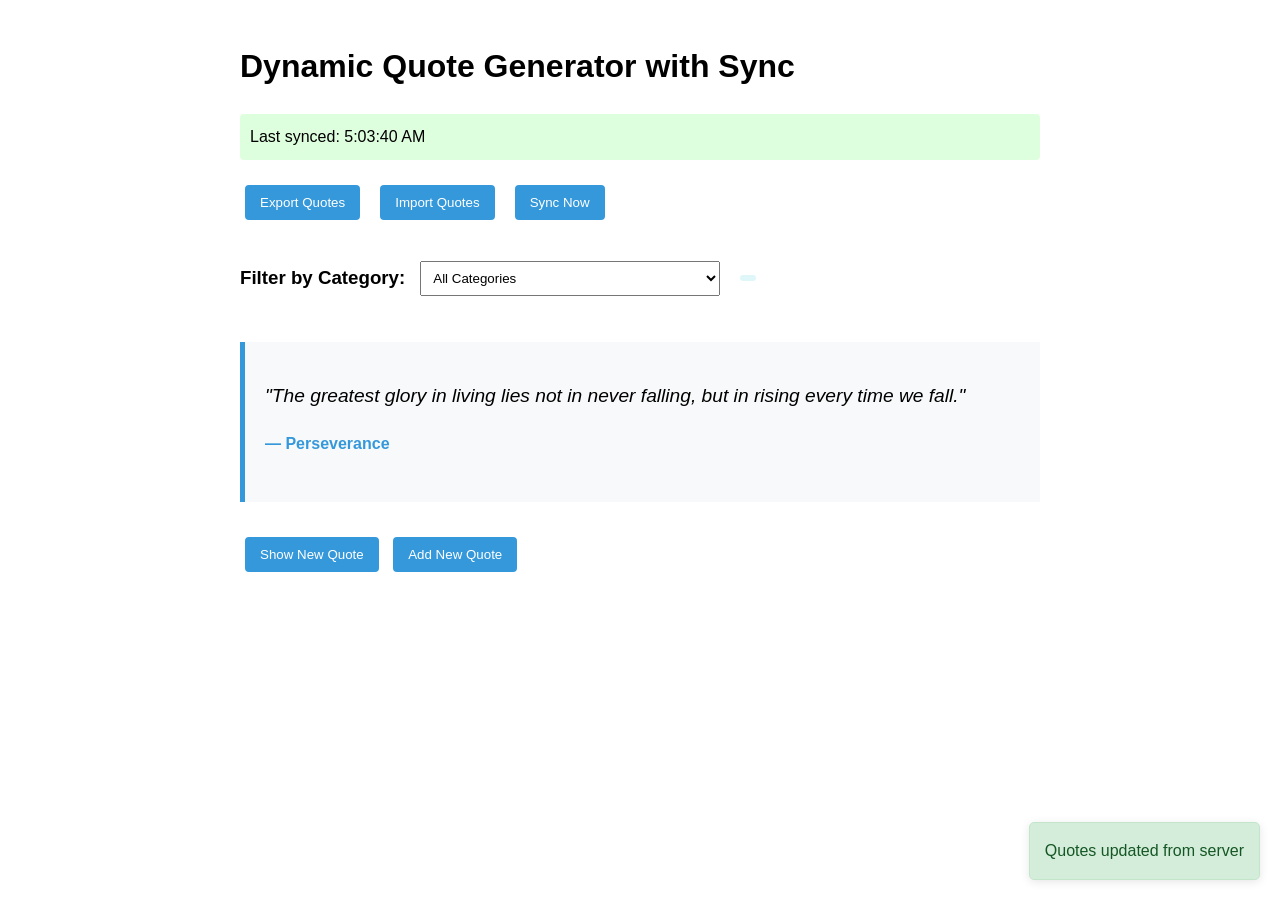
==== dom-manipulation/index.html @ f8324a13 "Add files via upload" ====
<!DOCTYPE html>
<html lang="en">
<head>
  <meta charset="UTF-8">
  <meta name="viewport" content="width=device-width, initial-scale=1.0">
  <title>Dynamic Quote Generator with Sync</title>
  <link rel="stylesheet" href="styles.css">
</head>
<body>
  <h1>Dynamic Quote Generator with Sync</h1>
  
  <div id="syncStatus">Initializing...</div>
  
  <div class="data-actions">
    <button id="exportQuotes">Export Quotes</button>
    <button id="importQuotes">Import Quotes</button>
    <button id="manualSync">Sync Now</button>
    <input type="file" id="importFile" class="hidden" accept=".json" />
  </div>
  
  <div class="filter-section">
    <h3>Filter by Category:</h3>
    <select id="categoryFilter">
      <option value="all">All Categories</option>
    </select>
    <span id="activeFilter" class="category-tag hidden"></span>
  </div>
  
  <div id="quoteDisplay">
    <p class="quote-text">Click "Show New Quote" to see your first quote!</p>
    <p class="quote-category"></p>
  </div>
  
  <div class="button-group">
    <button id="newQuote">Show New Quote</button>
    <button id="showAddForm">Add New Quote</button>
  </div>
  
  <div id="addQuoteForm" class="form-container" style="display: none;">
    <h3>Add a New Quote</h3>
    <div>
      <input id="newQuoteText" type="text" placeholder="Enter a new quote" />
    </div>
    <div>
      <input id="newQuoteCategory" type="text" placeholder="Enter quote category" />
    </div>
    <button id="addQuoteBtn">Add Quote</button>
  </div>
  
  <div id="conflictResolution" class="conflict-resolution hidden">
    <h3>Conflict Resolution</h3>
    <div id="conflictItems"></div>
    <button id="resolveConflicts">Accept Resolutions</button>
  </div>

  <script src="script.js"></script>
</body>
</html>
---- dom-manipulation/styles.css ----
body {
  font-family: Arial, sans-serif;
  max-width: 800px;
  margin: 0 auto;
  padding: 20px;
  line-height: 1.6;
}
#quoteDisplay {
  margin: 30px 0;
  padding: 20px;
  border-left: 5px solid #3498db;
  background-color: #f8f9fa;
  min-height: 120px;
}
.quote-text {
  font-size: 1.2em;
  font-style: italic;
}
.quote-category {
  margin-top: 10px;
  font-weight: bold;
  color: #3498db;
}
button {
  background-color: #3498db;
  color: white;
  border: none;
  padding: 10px 15px;
  margin: 5px;
  border-radius: 4px;
  cursor: pointer;
}
button:hover {
  background-color: #2980b9;
}
.form-container {
  margin-top: 30px;
  padding: 20px;
  border: 1px solid #ddd;
  border-radius: 5px;
}
input, select {
  padding: 8px;
  margin: 5px;
  width: 300px;
}
.filter-section {
  margin: 20px 0;
  display: flex;
  align-items: center;
  gap: 10px;
}
.category-btn {
  background-color: #2ecc71;
}
.category-btn:hover {
  background-color: #27ae60;
}
.active-category {
  background-color: #27ae60;
}
.data-actions {
  margin: 20px 0;
  display: flex;
  gap: 10px;
  flex-wrap: wrap;
}
.hidden {
  display: none;
}
.category-tag {
  display: inline-block;
  background-color: #e0f7fa;
  padding: 3px 8px;
  border-radius: 12px;
  font-size: 0.8em;
  margin-left: 5px;
}
#syncStatus {
  padding: 10px;
  margin: 10px 0;
  border-radius: 4px;
}
.notification {
  position: fixed;
  bottom: 20px;
  right: 20px;
  padding: 15px;
  border-radius: 5px;
  z-index: 1000;
  box-shadow: 0 2px 10px rgba(0,0,0,0.1);
}
.notification-warning {
  background-color: #fff3cd;
  border: 1px solid #ffeeba;
  color: #856404;
}
.notification-success {
  background-color: #d4edda;
  border: 1px solid #c3e6cb;
  color: #155724;
}
.conflict-resolution {
  margin-top: 20px;
  padding: 15px;
  background-color: #fff3cd;
  border-radius: 4px;
}
.conflict-item {
  margin: 10px 0;
  padding: 10px;
  background-color: white;
  border-radius: 4px;
}
.conflict-versions {
  display: flex;
  gap: 20px;
  margin: 10px 0;
}
.conflict-option {
  flex: 1;
  padding: 10px;
  border-radius: 5px;
  background: #f8f9fa;
}
.conflict-option h5 {
  margin-top: 0;
  color: #3498db;
}
.quote-meta {
  font-size: 0.8em;
  color: #666;
}
.conflict-actions {
  margin-top: 10px;
  padding: 10px;
  background: #fff;
  border-radius: 5px;
}
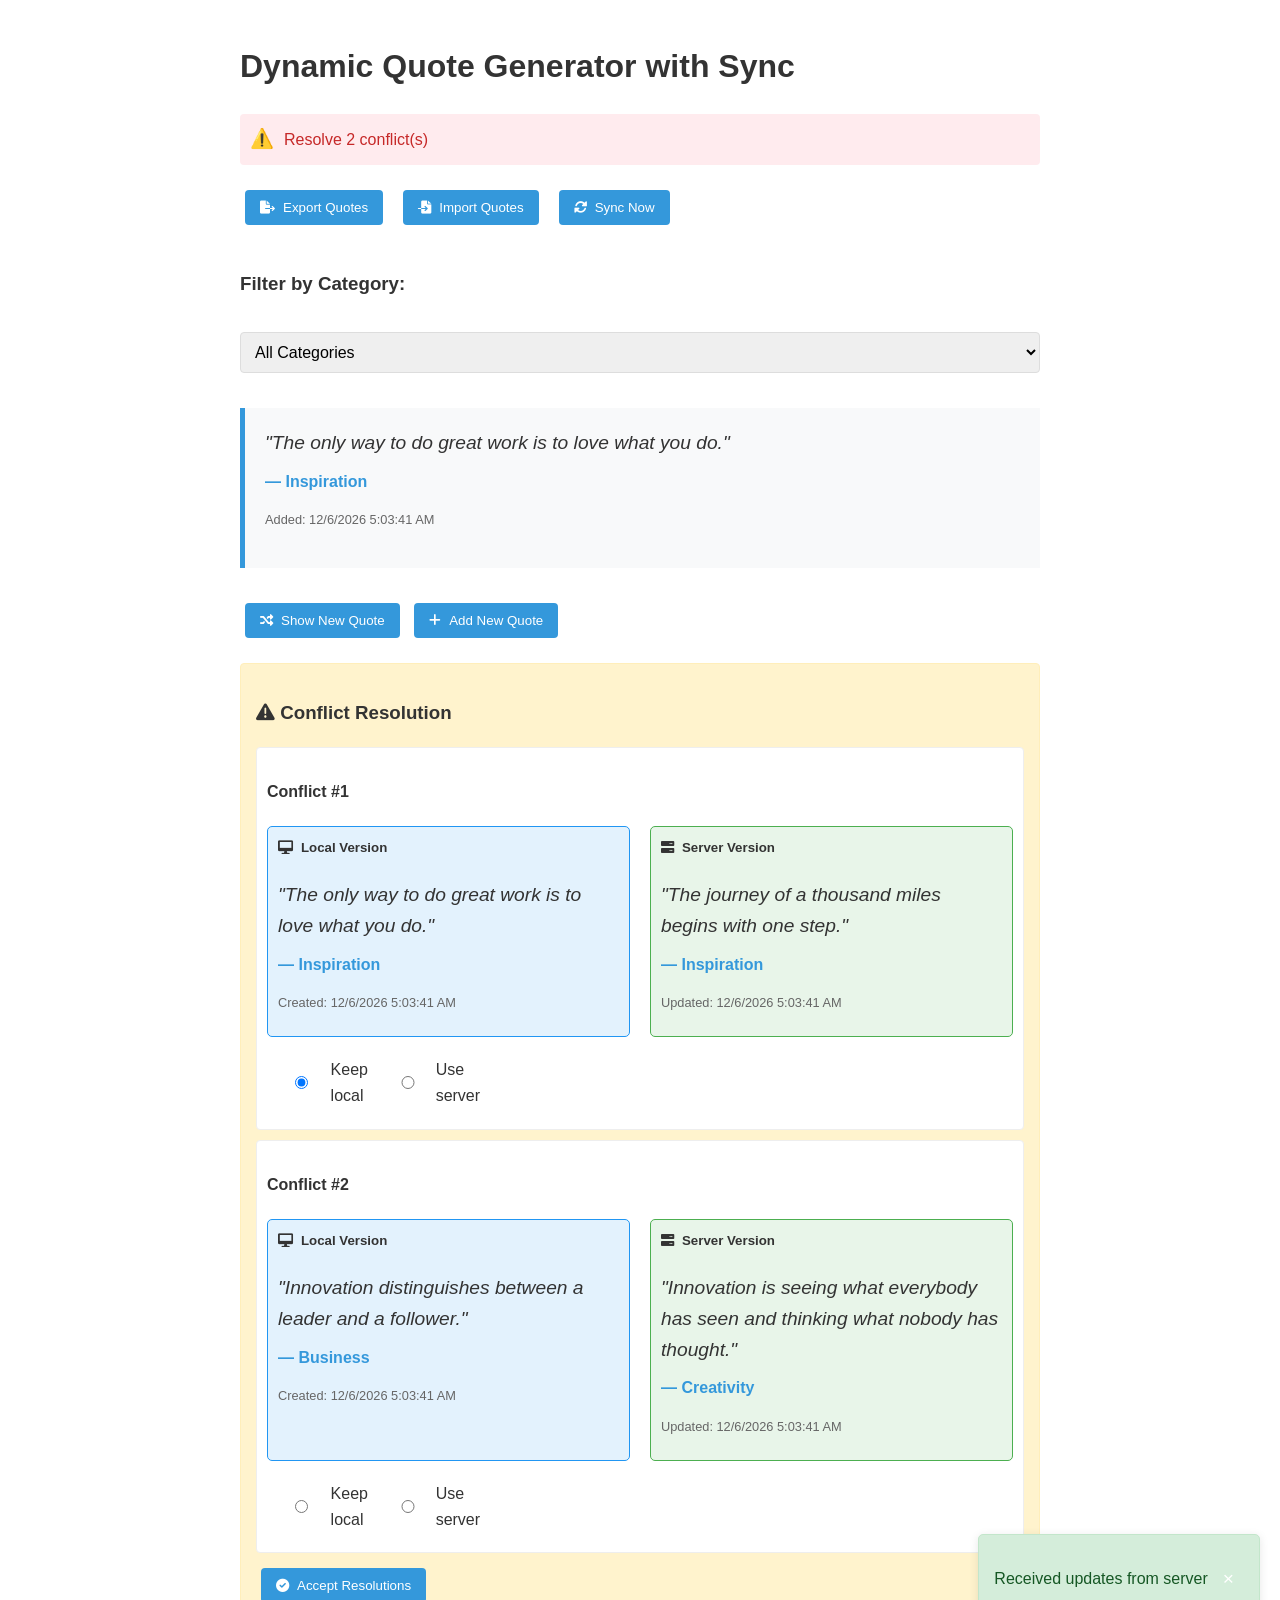
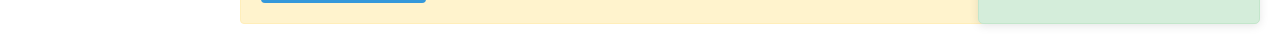
==== commit f63d395c: "Add files via upload" ====
--- a/dom-manipulation/index.html
+++ b/dom-manipulation/index.html
@@ -5,16 +5,17 @@
   <meta name="viewport" content="width=device-width, initial-scale=1.0">
   <title>Dynamic Quote Generator with Sync</title>
   <link rel="stylesheet" href="styles.css">
+  <link rel="stylesheet" href="https://cdnjs.cloudflare.com/ajax/libs/font-awesome/6.0.0/css/all.min.css">
 </head>
 <body>
   <h1>Dynamic Quote Generator with Sync</h1>
   
-  <div id="syncStatus">Initializing...</div>
+  <div id="syncStatus" class="sync-status">Initializing...</div>
   
   <div class="data-actions">
-    <button id="exportQuotes">Export Quotes</button>
-    <button id="importQuotes">Import Quotes</button>
-    <button id="manualSync">Sync Now</button>
+    <button id="exportQuotes"><i class="fas fa-file-export"></i> Export Quotes</button>
+    <button id="importQuotes"><i class="fas fa-file-import"></i> Import Quotes</button>
+    <button id="manualSync"><i class="fas fa-sync-alt"></i> Sync Now</button>
     <input type="file" id="importFile" class="hidden" accept=".json" />
   </div>
   
@@ -32,11 +33,11 @@
   </div>
   
   <div class="button-group">
-    <button id="newQuote">Show New Quote</button>
-    <button id="showAddForm">Add New Quote</button>
+    <button id="newQuote"><i class="fas fa-random"></i> Show New Quote</button>
+    <button id="showAddForm"><i class="fas fa-plus"></i> Add New Quote</button>
   </div>
   
-  <div id="addQuoteForm" class="form-container" style="display: none;">
+  <div id="addQuoteForm" class="form-container hidden">
     <h3>Add a New Quote</h3>
     <div>
       <input id="newQuoteText" type="text" placeholder="Enter a new quote" />
@@ -44,13 +45,13 @@
     <div>
       <input id="newQuoteCategory" type="text" placeholder="Enter quote category" />
     </div>
-    <button id="addQuoteBtn">Add Quote</button>
+    <button id="addQuoteBtn"><i class="fas fa-save"></i> Add Quote</button>
   </div>
   
   <div id="conflictResolution" class="conflict-resolution hidden">
-    <h3>Conflict Resolution</h3>
+    <h3><i class="fas fa-exclamation-triangle"></i> Conflict Resolution</h3>
     <div id="conflictItems"></div>
-    <button id="resolveConflicts">Accept Resolutions</button>
+    <button id="resolveConflicts"><i class="fas fa-check-circle"></i> Accept Resolutions</button>
   </div>
 
   <script src="script.js"></script>
--- a/dom-manipulation/styles.css
+++ b/dom-manipulation/styles.css
@@ -1,26 +1,33 @@
 body {
-  font-family: Arial, sans-serif;
+  font-family: 'Segoe UI', Tahoma, Geneva, Verdana, sans-serif;
   max-width: 800px;
   margin: 0 auto;
   padding: 20px;
   line-height: 1.6;
-}
+  color: #333;
+}
+
 #quoteDisplay {
   margin: 30px 0;
   padding: 20px;
   border-left: 5px solid #3498db;
   background-color: #f8f9fa;
   min-height: 120px;
-}
+  transition: all 0.3s ease;
+}
+
 .quote-text {
   font-size: 1.2em;
   font-style: italic;
-}
+  margin: 0;
+}
+
 .quote-category {
   margin-top: 10px;
   font-weight: bold;
   color: #3498db;
 }
+
 button {
   background-color: #3498db;
   color: white;
@@ -29,58 +36,92 @@
   margin: 5px;
   border-radius: 4px;
   cursor: pointer;
-}
+  transition: background-color 0.3s;
+  display: inline-flex;
+  align-items: center;
+  gap: 8px;
+}
+
 button:hover {
   background-color: #2980b9;
 }
+
+button:disabled {
+  background-color: #95a5a6;
+  cursor: not-allowed;
+}
+
 .form-container {
   margin-top: 30px;
   padding: 20px;
   border: 1px solid #ddd;
   border-radius: 5px;
-}
+  background-color: #f8f9fa;
+  transition: all 0.3s ease;
+}
+
 input, select {
-  padding: 8px;
-  margin: 5px;
-  width: 300px;
-}
+  padding: 10px;
+  margin: 5px 0;
+  width: 100%;
+  border: 1px solid #ddd;
+  border-radius: 4px;
+  font-size: 1em;
+}
+
 .filter-section {
   margin: 20px 0;
   display: flex;
   align-items: center;
   gap: 10px;
-}
-.category-btn {
-  background-color: #2ecc71;
-}
-.category-btn:hover {
-  background-color: #27ae60;
-}
-.active-category {
-  background-color: #27ae60;
-}
+  flex-wrap: wrap;
+}
+
 .data-actions {
   margin: 20px 0;
   display: flex;
   gap: 10px;
   flex-wrap: wrap;
 }
+
 .hidden {
-  display: none;
-}
+  display: none !important;
+}
+
 .category-tag {
   display: inline-block;
   background-color: #e0f7fa;
-  padding: 3px 8px;
+  padding: 5px 10px;
   border-radius: 12px;
   font-size: 0.8em;
   margin-left: 5px;
 }
-#syncStatus {
-  padding: 10px;
+
+.sync-status {
+  display: flex;
+  align-items: center;
+  gap: 10px;
+  padding: 10px;
+  border-radius: 4px;
+  background: #f8f9fa;
   margin: 10px 0;
-  border-radius: 4px;
-}
+}
+
+.sync-status.error {
+  background: #ffebee;
+  color: #c62828;
+}
+
+.sync-icon {
+  font-size: 1.2em;
+}
+
+.sync-time {
+  margin-left: auto;
+  font-size: 0.8em;
+  opacity: 0.8;
+}
+
 .notification {
   position: fixed;
   bottom: 20px;
@@ -89,51 +130,117 @@
   border-radius: 5px;
   z-index: 1000;
   box-shadow: 0 2px 10px rgba(0,0,0,0.1);
-}
+  display: flex;
+  align-items: center;
+  justify-content: space-between;
+  max-width: 400px;
+  animation: slideIn 0.3s ease-out;
+}
+
+@keyframes slideIn {
+  from { transform: translateX(100%); }
+  to { transform: translateX(0); }
+}
+
 .notification-warning {
   background-color: #fff3cd;
   border: 1px solid #ffeeba;
   color: #856404;
 }
+
 .notification-success {
   background-color: #d4edda;
   border: 1px solid #c3e6cb;
   color: #155724;
 }
+
 .conflict-resolution {
   margin-top: 20px;
   padding: 15px;
   background-color: #fff3cd;
   border-radius: 4px;
-}
+  border: 1px solid #ffeeba;
+}
+
 .conflict-item {
   margin: 10px 0;
   padding: 10px;
   background-color: white;
   border-radius: 4px;
-}
+  border: 1px solid #eee;
+}
+
 .conflict-versions {
   display: flex;
   gap: 20px;
   margin: 10px 0;
 }
+
 .conflict-option {
   flex: 1;
   padding: 10px;
   border-radius: 5px;
-  background: #f8f9fa;
-}
+}
+
+.conflict-option.local-version {
+  border: 1px solid #2196F3;
+  background: #E3F2FD;
+}
+
+.conflict-option.server-version {
+  border: 1px solid #4CAF50;
+  background: #E8F5E9;
+}
+
 .conflict-option h5 {
   margin-top: 0;
-  color: #3498db;
-}
+  display: flex;
+  align-items: center;
+  gap: 8px;
+}
+
 .quote-meta {
   font-size: 0.8em;
   color: #666;
-}
+  margin-top: 5px;
+}
+
 .conflict-actions {
   margin-top: 10px;
   padding: 10px;
   background: #fff;
   border-radius: 5px;
+  display: flex;
+  gap: 15px;
+}
+
+.resolve-option {
+  display: inline-flex;
+  align-items: center;
+  gap: 5px;
+  cursor: pointer;
+}
+
+.close-notification {
+  background: none;
+  border: none;
+  font-size: 1.2em;
+  cursor: pointer;
+  padding: 0 5px;
+  margin-left: 10px;
+}
+
+@media (max-width: 600px) {
+  .conflict-versions {
+    flex-direction: column;
+  }
+  
+  .data-actions {
+    flex-direction: column;
+  }
+  
+  .filter-section {
+    flex-direction: column;
+    align-items: flex-start;
+  }
 }
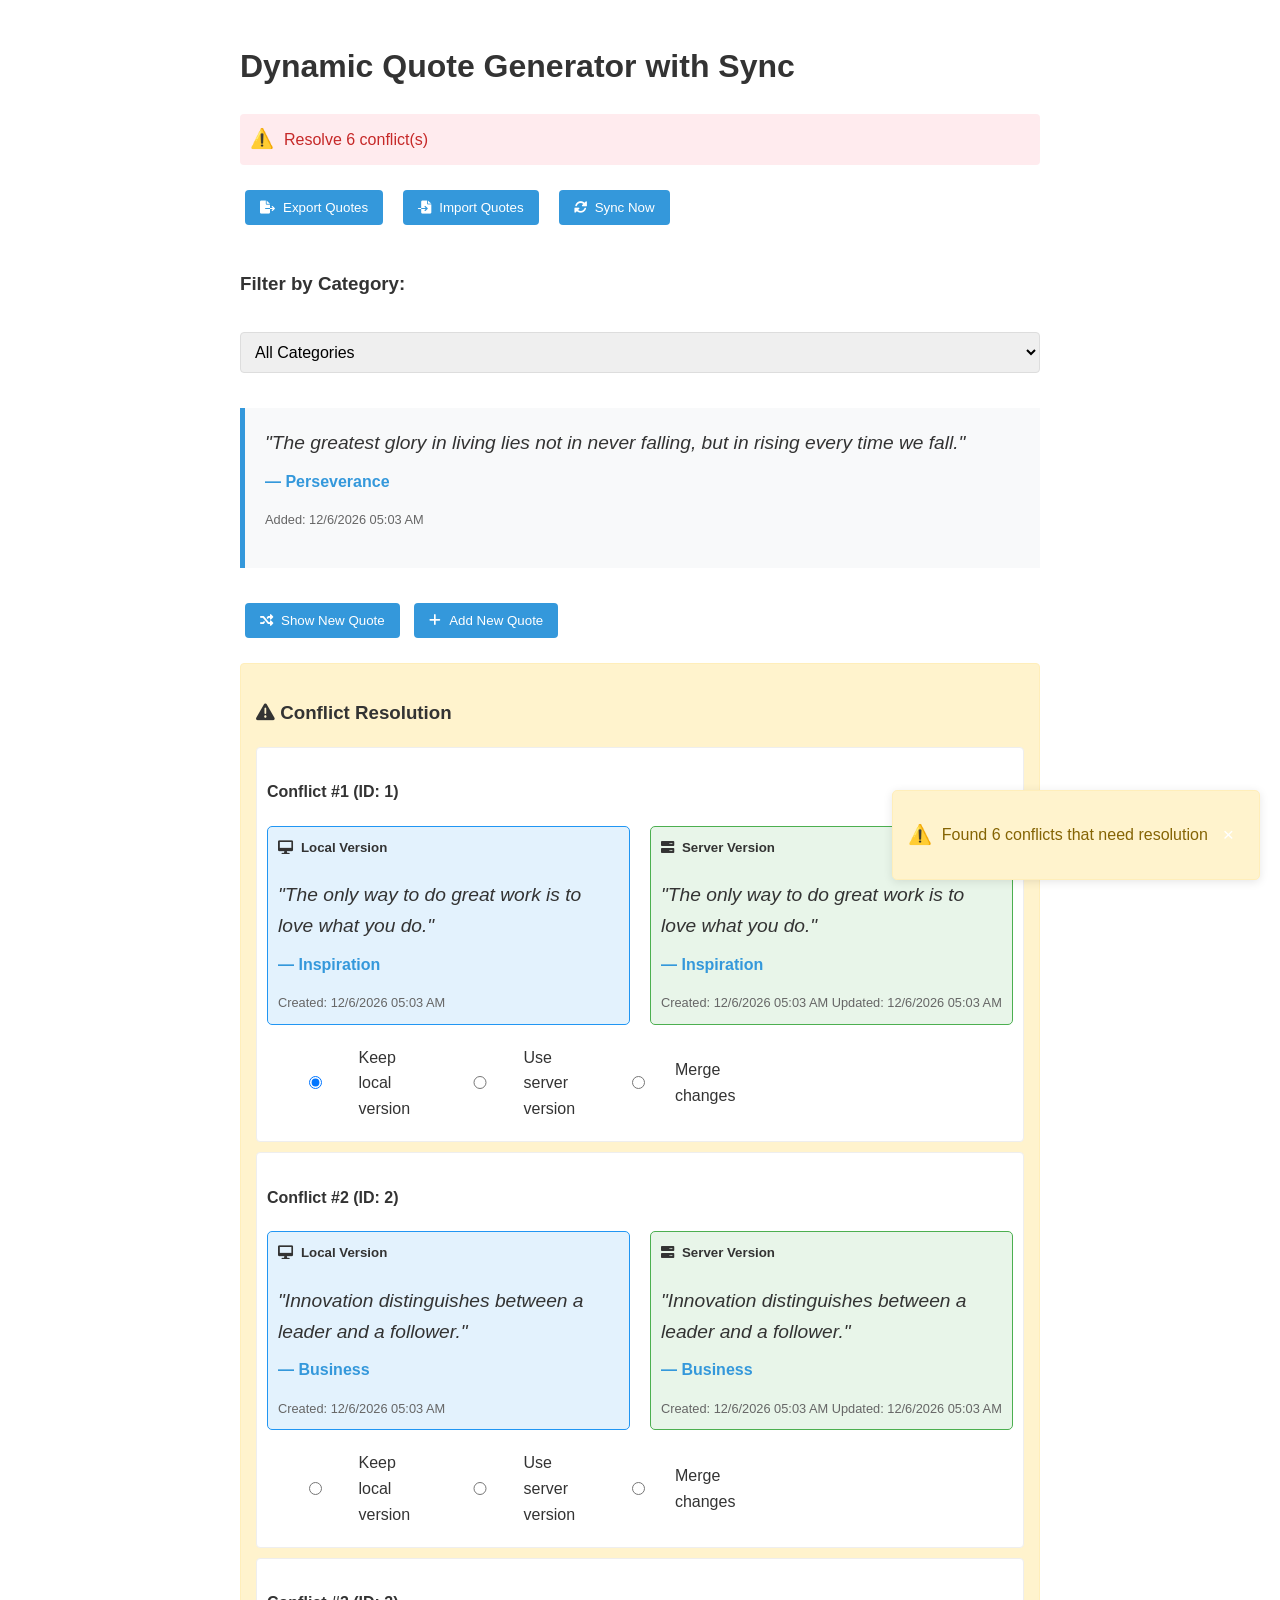
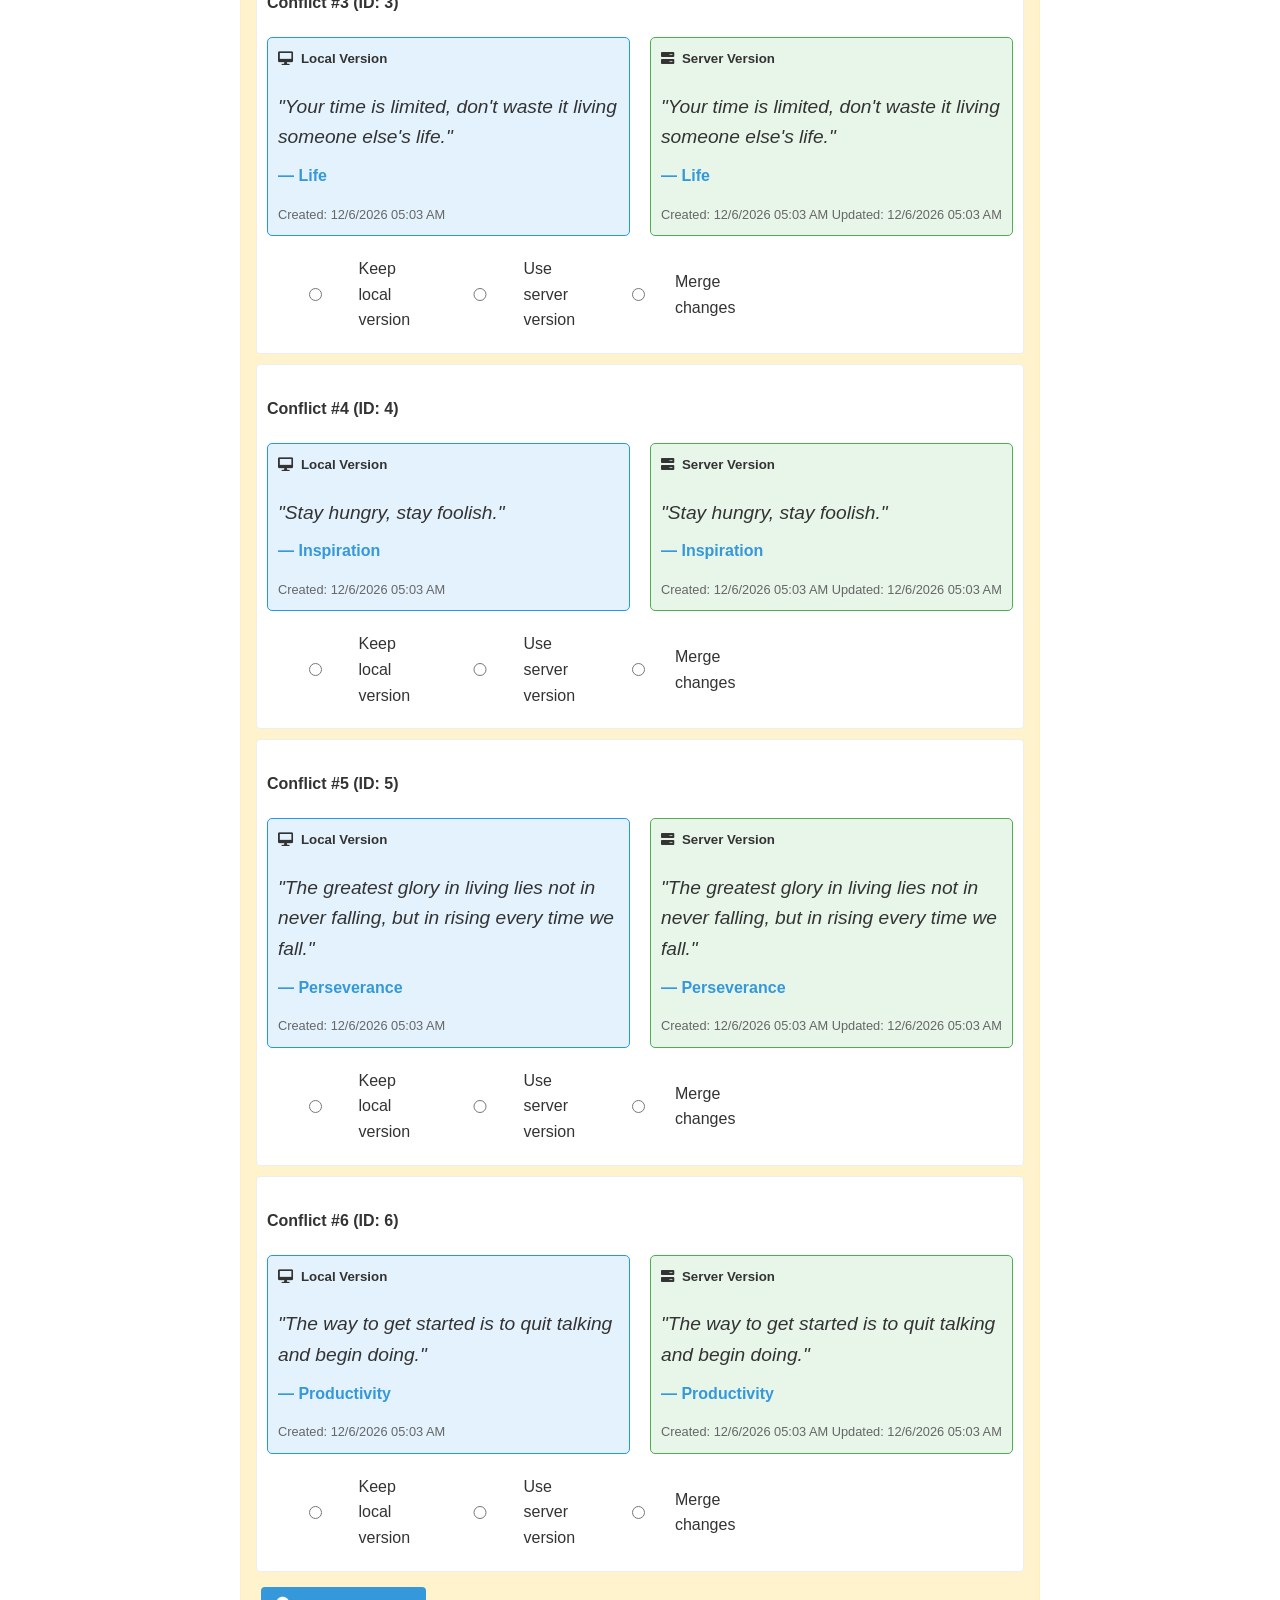
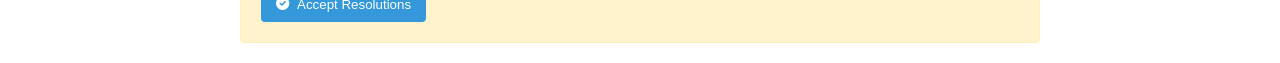
==== commit 0d390211: "Add files via upload" ====
--- a/dom-manipulation/index.html
+++ b/dom-manipulation/index.html
@@ -4,8 +4,8 @@
   <meta charset="UTF-8">
   <meta name="viewport" content="width=device-width, initial-scale=1.0">
   <title>Dynamic Quote Generator with Sync</title>
+  <link rel="stylesheet" href="https://cdnjs.cloudflare.com/ajax/libs/font-awesome/6.0.0/css/all.min.css">
   <link rel="stylesheet" href="styles.css">
-  <link rel="stylesheet" href="https://cdnjs.cloudflare.com/ajax/libs/font-awesome/6.0.0/css/all.min.css">
 </head>
 <body>
   <h1>Dynamic Quote Generator with Sync</h1>
--- a/dom-manipulation/styles.css
+++ b/dom-manipulation/styles.css
@@ -28,6 +28,12 @@
   color: #3498db;
 }
 
+.quote-meta {
+  font-size: 0.8em;
+  color: #666;
+  margin-top: 5px;
+}
+
 button {
   background-color: #3498db;
   color: white;
@@ -142,6 +148,12 @@
   to { transform: translateX(0); }
 }
 
+.notification-error {
+  background-color: #ffebee;
+  border: 1px solid #ffcdd2;
+  color: #c62828;
+}
+
 .notification-warning {
   background-color: #fff3cd;
   border: 1px solid #ffeeba;
@@ -154,6 +166,32 @@
   color: #155724;
 }
 
+.notification-info {
+  background-color: #e7f5fe;
+  border: 1px solid #b8e2fb;
+  color: #0c5460;
+}
+
+.notification-sync {
+  background-color: #e2e3e5;
+  border: 1px solid #d6d8db;
+  color: #383d41;
+}
+
+.notification-icon {
+  margin-right: 10px;
+  font-size: 1.2em;
+}
+
+.close-notification {
+  background: none;
+  border: none;
+  font-size: 1.2em;
+  cursor: pointer;
+  padding: 0 5px;
+  margin-left: 10px;
+}
+
 .conflict-resolution {
   margin-top: 20px;
   padding: 15px;
@@ -199,12 +237,6 @@
   gap: 8px;
 }
 
-.quote-meta {
-  font-size: 0.8em;
-  color: #666;
-  margin-top: 5px;
-}
-
 .conflict-actions {
   margin-top: 10px;
   padding: 10px;
@@ -219,15 +251,6 @@
   align-items: center;
   gap: 5px;
   cursor: pointer;
-}
-
-.close-notification {
-  background: none;
-  border: none;
-  font-size: 1.2em;
-  cursor: pointer;
-  padding: 0 5px;
-  margin-left: 10px;
 }
 
 @media (max-width: 600px) {
@@ -243,4 +266,9 @@
     flex-direction: column;
     align-items: flex-start;
   }
+  
+  .notification {
+    max-width: 90%;
+    right: 5%;
+  }
 }
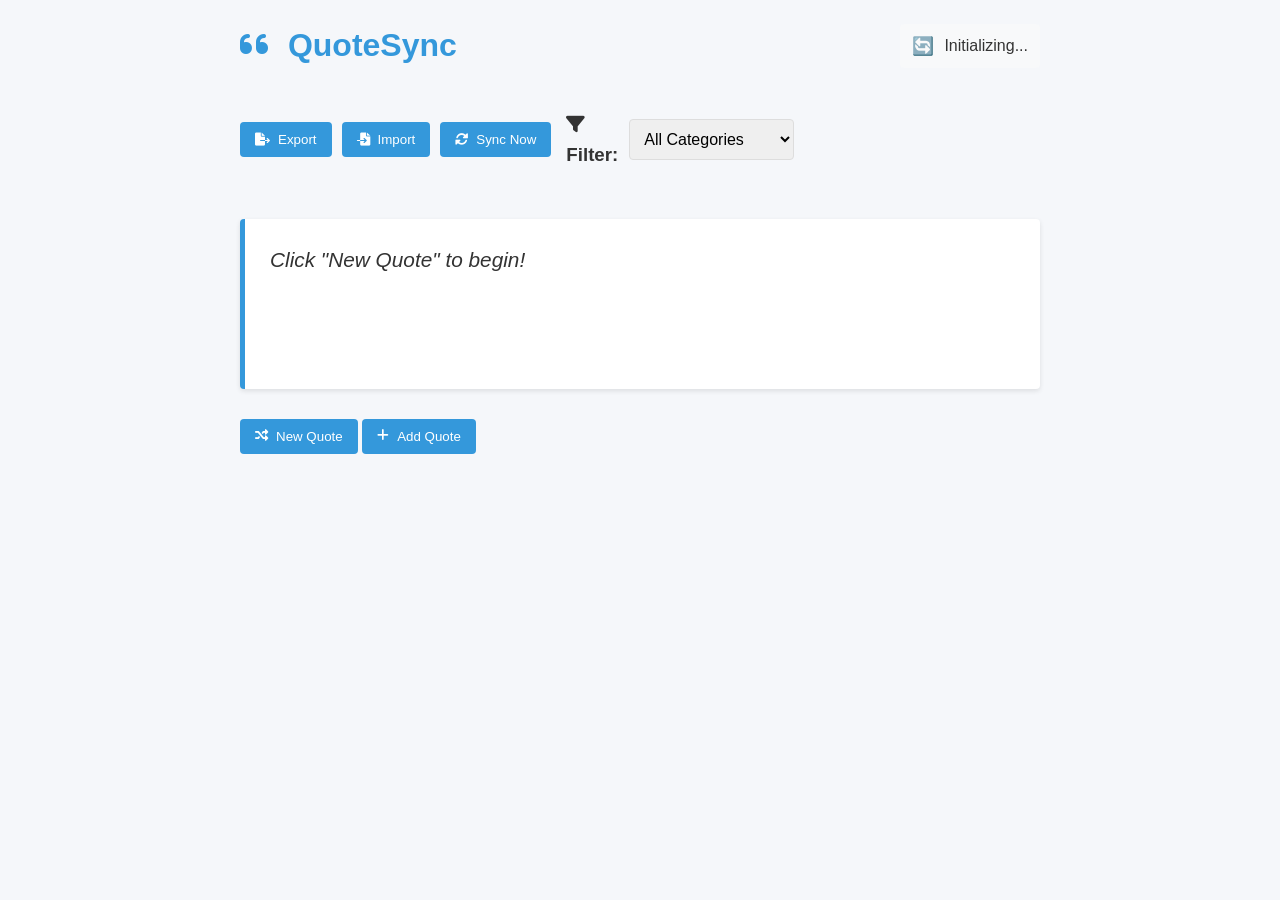
==== commit 77a8cc01: "Add files via upload" ====
--- a/dom-manipulation/index.html
+++ b/dom-manipulation/index.html
@@ -3,55 +3,70 @@
 <head>
   <meta charset="UTF-8">
   <meta name="viewport" content="width=device-width, initial-scale=1.0">
-  <title>Dynamic Quote Generator with Sync</title>
+  <title>QuoteSync - Dynamic Quote Generator</title>
   <link rel="stylesheet" href="https://cdnjs.cloudflare.com/ajax/libs/font-awesome/6.0.0/css/all.min.css">
   <link rel="stylesheet" href="styles.css">
 </head>
 <body>
-  <h1>Dynamic Quote Generator with Sync</h1>
-  
-  <div id="syncStatus" class="sync-status">Initializing...</div>
-  
-  <div class="data-actions">
-    <button id="exportQuotes"><i class="fas fa-file-export"></i> Export Quotes</button>
-    <button id="importQuotes"><i class="fas fa-file-import"></i> Import Quotes</button>
-    <button id="manualSync"><i class="fas fa-sync-alt"></i> Sync Now</button>
-    <input type="file" id="importFile" class="hidden" accept=".json" />
-  </div>
-  
-  <div class="filter-section">
-    <h3>Filter by Category:</h3>
-    <select id="categoryFilter">
-      <option value="all">All Categories</option>
-    </select>
-    <span id="activeFilter" class="category-tag hidden"></span>
-  </div>
-  
-  <div id="quoteDisplay">
-    <p class="quote-text">Click "Show New Quote" to see your first quote!</p>
-    <p class="quote-category"></p>
-  </div>
-  
-  <div class="button-group">
-    <button id="newQuote"><i class="fas fa-random"></i> Show New Quote</button>
-    <button id="showAddForm"><i class="fas fa-plus"></i> Add New Quote</button>
-  </div>
-  
-  <div id="addQuoteForm" class="form-container hidden">
-    <h3>Add a New Quote</h3>
-    <div>
-      <input id="newQuoteText" type="text" placeholder="Enter a new quote" />
-    </div>
-    <div>
-      <input id="newQuoteCategory" type="text" placeholder="Enter quote category" />
-    </div>
-    <button id="addQuoteBtn"><i class="fas fa-save"></i> Add Quote</button>
-  </div>
-  
-  <div id="conflictResolution" class="conflict-resolution hidden">
-    <h3><i class="fas fa-exclamation-triangle"></i> Conflict Resolution</h3>
-    <div id="conflictItems"></div>
-    <button id="resolveConflicts"><i class="fas fa-check-circle"></i> Accept Resolutions</button>
+  <div class="app-container">
+    <header>
+      <h1><i class="fas fa-quote-left"></i> QuoteSync</h1>
+      <div id="syncStatus" class="sync-status">
+        <span class="sync-icon">🔄</span>
+        <span class="sync-message">Initializing...</span>
+      </div>
+    </header>
+
+    <main>
+      <section class="toolbar">
+        <div class="data-actions">
+          <button id="exportQuotes"><i class="fas fa-file-export"></i> Export</button>
+          <button id="importQuotes"><i class="fas fa-file-import"></i> Import</button>
+          <button id="manualSync"><i class="fas fa-sync-alt"></i> Sync Now</button>
+          <input type="file" id="importFile" class="hidden" accept=".json" />
+        </div>
+
+        <div class="filter-section">
+          <h3><i class="fas fa-filter"></i> Filter:</h3>
+          <select id="categoryFilter">
+            <option value="all">All Categories</option>
+          </select>
+          <span id="activeFilter" class="category-tag hidden"></span>
+        </div>
+      </section>
+
+      <section id="quoteDisplay" class="quote-display">
+        <p class="quote-text">Click "New Quote" to begin!</p>
+        <p class="quote-category"></p>
+      </section>
+
+      <div class="button-group">
+        <button id="newQuote"><i class="fas fa-random"></i> New Quote</button>
+        <button id="showAddForm"><i class="fas fa-plus"></i> Add Quote</button>
+      </div>
+
+      <section id="addQuoteForm" class="form-container hidden">
+        <h3><i class="fas fa-plus-circle"></i> Add New Quote</h3>
+        <div class="form-group">
+          <textarea id="newQuoteText" placeholder="Enter your quote"></textarea>
+        </div>
+        <div class="form-group">
+          <input id="newQuoteCategory" type="text" placeholder="Category" />
+        </div>
+        <button id="addQuoteBtn"><i class="fas fa-save"></i> Save Quote</button>
+      </section>
+
+      <section id="conflictResolution" class="conflict-resolution hidden">
+        <div class="conflict-header">
+          <h3><i class="fas fa-exclamation-triangle"></i> Resolve Conflicts</h3>
+          <span id="conflictCount" class="badge">0 conflicts</span>
+        </div>
+        <div id="conflictItems" class="conflict-items"></div>
+        <button id="resolveConflicts"><i class="fas fa-check-circle"></i> Apply Resolutions</button>
+      </section>
+    </main>
+
+    <div id="notificationCenter" class="notification-center"></div>
   </div>
 
   <script src="script.js"></script>
--- a/dom-manipulation/styles.css
+++ b/dom-manipulation/styles.css
@@ -1,125 +1,170 @@
+:root {
+  --primary: #3498db;
+  --primary-dark: #2980b9;
+  --success: #2ecc71;
+  --error: #e74c3c;
+  --warning: #f39c12;
+  --info: #3498db;
+  --sync: #95a5a6;
+  --text: #333;
+  --light-bg: #f8f9fa;
+  --border: #ddd;
+}
+
 body {
   font-family: 'Segoe UI', Tahoma, Geneva, Verdana, sans-serif;
+  line-height: 1.6;
+  color: var(--text);
+  background-color: #f5f7fa;
+  margin: 0;
+  padding: 0;
+}
+
+.app-container {
   max-width: 800px;
   margin: 0 auto;
   padding: 20px;
-  line-height: 1.6;
-  color: #333;
-}
-
-#quoteDisplay {
-  margin: 30px 0;
-  padding: 20px;
-  border-left: 5px solid #3498db;
-  background-color: #f8f9fa;
-  min-height: 120px;
-  transition: all 0.3s ease;
-}
-
-.quote-text {
-  font-size: 1.2em;
-  font-style: italic;
+}
+
+header {
+  display: flex;
+  justify-content: space-between;
+  align-items: center;
+  margin-bottom: 20px;
+}
+
+h1 {
+  color: var(--primary);
   margin: 0;
 }
 
-.quote-category {
-  margin-top: 10px;
-  font-weight: bold;
-  color: #3498db;
-}
-
-.quote-meta {
-  font-size: 0.8em;
-  color: #666;
-  margin-top: 5px;
+h1 i {
+  margin-right: 10px;
+}
+
+.toolbar {
+  display: flex;
+  flex-wrap: wrap;
+  gap: 15px;
+  margin-bottom: 20px;
+  align-items: center;
+}
+
+.data-actions {
+  display: flex;
+  gap: 10px;
 }
 
 button {
-  background-color: #3498db;
+  background-color: var(--primary);
   color: white;
   border: none;
   padding: 10px 15px;
-  margin: 5px;
   border-radius: 4px;
   cursor: pointer;
-  transition: background-color 0.3s;
+  transition: all 0.3s;
   display: inline-flex;
   align-items: center;
   gap: 8px;
 }
 
 button:hover {
-  background-color: #2980b9;
+  background-color: var(--primary-dark);
+  transform: translateY(-1px);
 }
 
 button:disabled {
-  background-color: #95a5a6;
+  background-color: var(--sync);
   cursor: not-allowed;
+  transform: none;
+}
+
+.quote-display {
+  margin: 30px 0;
+  padding: 25px;
+  border-left: 5px solid var(--primary);
+  background-color: white;
+  border-radius: 4px;
+  box-shadow: 0 2px 5px rgba(0,0,0,0.1);
+  min-height: 120px;
+}
+
+.quote-text {
+  font-size: 1.3em;
+  font-style: italic;
+  margin: 0;
+  line-height: 1.5;
+}
+
+.quote-category {
+  margin-top: 15px;
+  font-weight: bold;
+  color: var(--primary);
+  font-size: 1.1em;
+}
+
+.quote-meta {
+  font-size: 0.8em;
+  color: #666;
+  margin-top: 10px;
+  display: flex;
+  gap: 15px;
 }
 
 .form-container {
   margin-top: 30px;
   padding: 20px;
-  border: 1px solid #ddd;
+  border: 1px solid var(--border);
   border-radius: 5px;
-  background-color: #f8f9fa;
-  transition: all 0.3s ease;
-}
-
-input, select {
+  background-color: white;
+}
+
+.form-group {
+  margin-bottom: 15px;
+}
+
+.form-group textarea {
+  min-height: 100px;
+}
+
+input, textarea, select {
+  width: 100%;
   padding: 10px;
-  margin: 5px 0;
-  width: 100%;
-  border: 1px solid #ddd;
+  border: 1px solid var(--border);
   border-radius: 4px;
   font-size: 1em;
+  font-family: inherit;
 }
 
 .filter-section {
-  margin: 20px 0;
-  display: flex;
-  align-items: center;
-  gap: 10px;
-  flex-wrap: wrap;
-}
-
-.data-actions {
-  margin: 20px 0;
-  display: flex;
-  gap: 10px;
-  flex-wrap: wrap;
-}
-
-.hidden {
-  display: none !important;
+  display: flex;
+  align-items: center;
+  gap: 10px;
 }
 
 .category-tag {
-  display: inline-block;
   background-color: #e0f7fa;
   padding: 5px 10px;
   border-radius: 12px;
   font-size: 0.8em;
-  margin-left: 5px;
 }
 
 .sync-status {
   display: flex;
   align-items: center;
   gap: 10px;
-  padding: 10px;
-  border-radius: 4px;
-  background: #f8f9fa;
-  margin: 10px 0;
+  padding: 8px 12px;
+  border-radius: 4px;
+  background-color: var(--light-bg);
 }
 
 .sync-status.error {
-  background: #ffebee;
-  color: #c62828;
+  background-color: #ffebee;
+  color: var(--error);
 }
 
 .sync-icon {
-  font-size: 1.2em;
+  font-size: 1.1em;
 }
 
 .sync-time {
@@ -128,19 +173,176 @@
   opacity: 0.8;
 }
 
-.notification {
+.conflict-resolution {
+  margin-top: 30px;
+  padding: 20px;
+  background-color: #fff3cd;
+  border-radius: 4px;
+  border: 1px solid #ffeeba;
+}
+
+.conflict-header {
+  display: flex;
+  justify-content: space-between;
+  align-items: center;
+  margin-bottom: 15px;
+}
+
+.badge {
+  background-color: var(--warning);
+  color: white;
+  padding: 3px 8px;
+  border-radius: 10px;
+  font-size: 0.8em;
+}
+
+.conflict-items {
+  max-height: 400px;
+  overflow-y: auto;
+  padding-right: 10px;
+}
+
+.conflict-item {
+  margin: 15px 0;
+  padding: 15px;
+  background-color: white;
+  border-radius: 4px;
+  border: 1px solid #eee;
+}
+
+.conflict-versions {
+  display: flex;
+  gap: 20px;
+  margin: 15px 0;
+}
+
+.conflict-option {
+  flex: 1;
+  padding: 15px;
+  border-radius: 5px;
+}
+
+.conflict-option.local-version {
+  border: 1px solid var(--primary);
+  background: #E3F2FD;
+}
+
+.conflict-option.server-version {
+  border: 1px solid var(--success);
+  background: #E8F5E9;
+}
+
+.conflict-option h5 {
+  margin-top: 0;
+  display: flex;
+  align-items: center;
+  gap: 8px;
+}
+
+.conflict-actions {
+  display: flex;
+  gap: 15px;
+  margin-top: 15px;
+}
+
+.resolve-option {
+  display: flex;
+  align-items: center;
+  gap: 5px;
+  cursor: pointer;
+}
+
+.notification-center {
   position: fixed;
   bottom: 20px;
   right: 20px;
+  display: flex;
+  flex-direction: column;
+  gap: 10px;
+  z-index: 1000;
+}
+
+.notification {
   padding: 15px;
   border-radius: 5px;
-  z-index: 1000;
-  box-shadow: 0 2px 10px rgba(0,0,0,0.1);
-  display: flex;
-  align-items: center;
+  box-shadow: 0 3px 10px rgba(0,0,0,0.1);
+  width: 300px;
+  animation: slideIn 0.3s ease-out;
+  display: flex;
+  flex-direction: column;
+  background-color: white;
+  border-left: 4px solid;
+}
+
+.notification.success {
+  border-left-color: var(--success);
+}
+
+.notification.error {
+  border-left-color: var(--error);
+}
+
+.notification.warning {
+  border-left-color: var(--warning);
+}
+
+.notification.info {
+  border-left-color: var(--info);
+}
+
+.notification.sync {
+  border-left-color: var(--sync);
+}
+
+.notification-header {
+  display: flex;
   justify-content: space-between;
-  max-width: 400px;
-  animation: slideIn 0.3s ease-out;
+  align-items: center;
+  margin-bottom: 8px;
+}
+
+.notification-title {
+  display: flex;
+  align-items: center;
+  gap: 8px;
+  font-weight: bold;
+}
+
+.notification-time {
+  font-size: 0.8em;
+  opacity: 0.7;
+}
+
+.notification-message {
+  margin: 5px 0;
+}
+
+.notification-actions {
+  display: flex;
+  gap: 10px;
+  margin-top: 10px;
+}
+
+.notification-actions button {
+  padding: 5px 10px;
+  font-size: 0.8em;
+}
+
+.close-notification {
+  background: none;
+  border: none;
+  cursor: pointer;
+  padding: 0;
+  font-size: 1.2em;
+  opacity: 0.7;
+}
+
+.close-notification:hover {
+  opacity: 1;
+}
+
+.hidden {
+  display: none !important;
 }
 
 @keyframes slideIn {
@@ -148,127 +350,28 @@
   to { transform: translateX(0); }
 }
 
-.notification-error {
-  background-color: #ffebee;
-  border: 1px solid #ffcdd2;
-  color: #c62828;
-}
-
-.notification-warning {
-  background-color: #fff3cd;
-  border: 1px solid #ffeeba;
-  color: #856404;
-}
-
-.notification-success {
-  background-color: #d4edda;
-  border: 1px solid #c3e6cb;
-  color: #155724;
-}
-
-.notification-info {
-  background-color: #e7f5fe;
-  border: 1px solid #b8e2fb;
-  color: #0c5460;
-}
-
-.notification-sync {
-  background-color: #e2e3e5;
-  border: 1px solid #d6d8db;
-  color: #383d41;
-}
-
-.notification-icon {
-  margin-right: 10px;
-  font-size: 1.2em;
-}
-
-.close-notification {
-  background: none;
-  border: none;
-  font-size: 1.2em;
-  cursor: pointer;
-  padding: 0 5px;
-  margin-left: 10px;
-}
-
-.conflict-resolution {
-  margin-top: 20px;
-  padding: 15px;
-  background-color: #fff3cd;
-  border-radius: 4px;
-  border: 1px solid #ffeeba;
-}
-
-.conflict-item {
-  margin: 10px 0;
-  padding: 10px;
-  background-color: white;
-  border-radius: 4px;
-  border: 1px solid #eee;
-}
-
-.conflict-versions {
-  display: flex;
-  gap: 20px;
-  margin: 10px 0;
-}
-
-.conflict-option {
-  flex: 1;
-  padding: 10px;
-  border-radius: 5px;
-}
-
-.conflict-option.local-version {
-  border: 1px solid #2196F3;
-  background: #E3F2FD;
-}
-
-.conflict-option.server-version {
-  border: 1px solid #4CAF50;
-  background: #E8F5E9;
-}
-
-.conflict-option h5 {
-  margin-top: 0;
-  display: flex;
-  align-items: center;
-  gap: 8px;
-}
-
-.conflict-actions {
-  margin-top: 10px;
-  padding: 10px;
-  background: #fff;
-  border-radius: 5px;
-  display: flex;
-  gap: 15px;
-}
-
-.resolve-option {
-  display: inline-flex;
-  align-items: center;
-  gap: 5px;
-  cursor: pointer;
-}
-
 @media (max-width: 600px) {
+  .app-container {
+    padding: 15px;
+  }
+  
+  header {
+    flex-direction: column;
+    align-items: flex-start;
+    gap: 10px;
+  }
+  
+  .toolbar {
+    flex-direction: column;
+    align-items: flex-start;
+  }
+  
   .conflict-versions {
     flex-direction: column;
   }
   
-  .data-actions {
-    flex-direction: column;
-  }
-  
-  .filter-section {
-    flex-direction: column;
-    align-items: flex-start;
-  }
-  
   .notification {
-    max-width: 90%;
-    right: 5%;
+    width: 90vw;
+    right: 5vw;
   }
 }
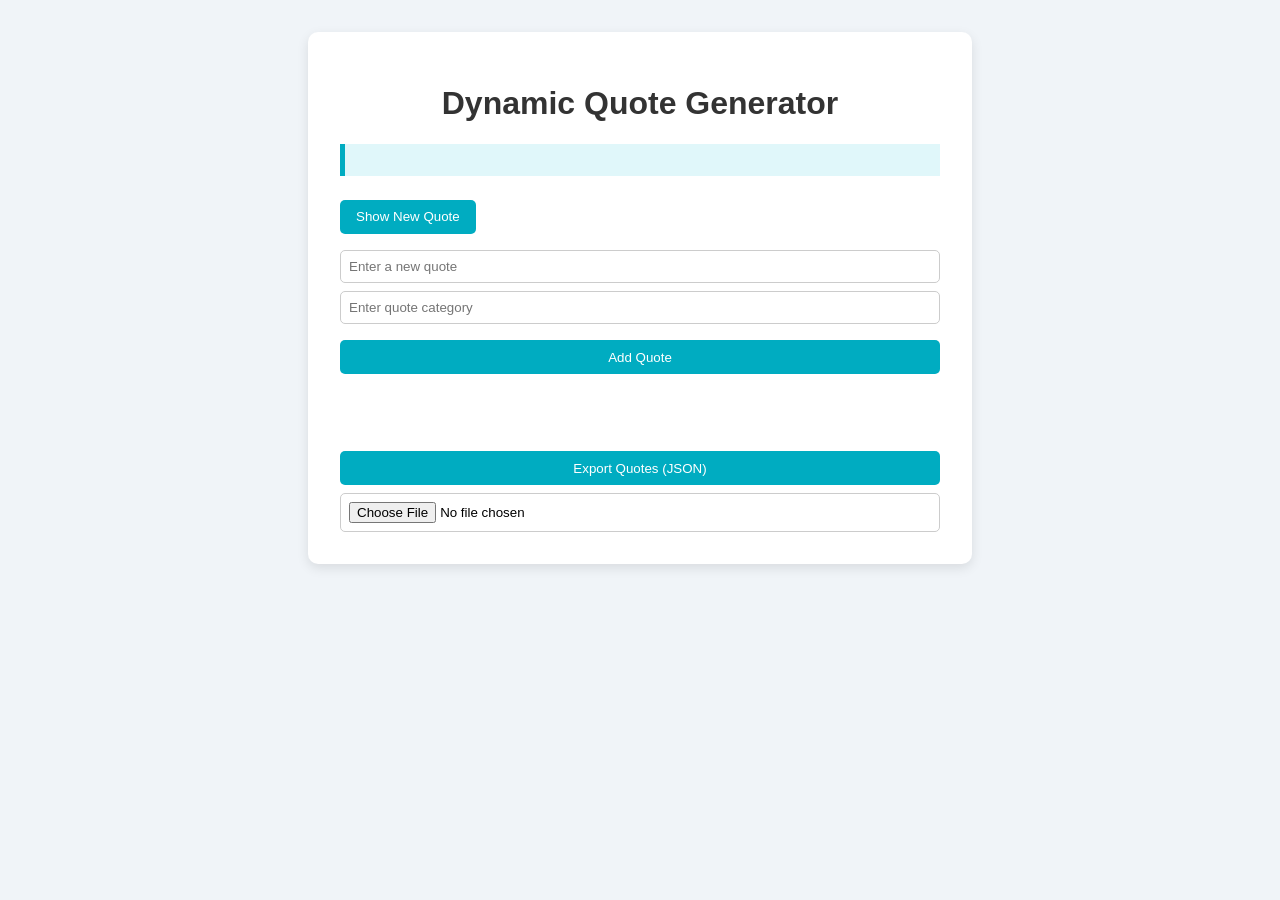
==== commit 106a832f: "Add files via upload" ====
--- a/dom-manipulation/index.html
+++ b/dom-manipulation/index.html
@@ -1,74 +1,29 @@
 <!DOCTYPE html>
 <html lang="en">
 <head>
-  <meta charset="UTF-8">
-  <meta name="viewport" content="width=device-width, initial-scale=1.0">
-  <title>QuoteSync - Dynamic Quote Generator</title>
-  <link rel="stylesheet" href="https://cdnjs.cloudflare.com/ajax/libs/font-awesome/6.0.0/css/all.min.css">
-  <link rel="stylesheet" href="styles.css">
+  <meta charset="UTF-8" />
+  <meta name="viewport" content="width=device-width, initial-scale=1.0"/>
+  <title>Dynamic Quote Generator</title>
+  <link rel="stylesheet" href="style.css" />
 </head>
 <body>
-  <div class="app-container">
-    <header>
-      <h1><i class="fas fa-quote-left"></i> QuoteSync</h1>
-      <div id="syncStatus" class="sync-status">
-        <span class="sync-icon">🔄</span>
-        <span class="sync-message">Initializing...</span>
-      </div>
-    </header>
+  <div class="container">
+    <h1>Dynamic Quote Generator</h1>
 
-    <main>
-      <section class="toolbar">
-        <div class="data-actions">
-          <button id="exportQuotes"><i class="fas fa-file-export"></i> Export</button>
-          <button id="importQuotes"><i class="fas fa-file-import"></i> Import</button>
-          <button id="manualSync"><i class="fas fa-sync-alt"></i> Sync Now</button>
-          <input type="file" id="importFile" class="hidden" accept=".json" />
-        </div>
+    <!-- Quote display -->
+    <div id="quoteDisplay" class="quote-box"></div>
+    <button id="newQuote">Show New Quote</button>
 
-        <div class="filter-section">
-          <h3><i class="fas fa-filter"></i> Filter:</h3>
-          <select id="categoryFilter">
-            <option value="all">All Categories</option>
-          </select>
-          <span id="activeFilter" class="category-tag hidden"></span>
-        </div>
-      </section>
+    <!-- Dynamic form will be injected here -->
+    <div id="formContainer"></div>
 
-      <section id="quoteDisplay" class="quote-display">
-        <p class="quote-text">Click "New Quote" to begin!</p>
-        <p class="quote-category"></p>
-      </section>
-
-      <div class="button-group">
-        <button id="newQuote"><i class="fas fa-random"></i> New Quote</button>
-        <button id="showAddForm"><i class="fas fa-plus"></i> Add Quote</button>
-      </div>
-
-      <section id="addQuoteForm" class="form-container hidden">
-        <h3><i class="fas fa-plus-circle"></i> Add New Quote</h3>
-        <div class="form-group">
-          <textarea id="newQuoteText" placeholder="Enter your quote"></textarea>
-        </div>
-        <div class="form-group">
-          <input id="newQuoteCategory" type="text" placeholder="Category" />
-        </div>
-        <button id="addQuoteBtn"><i class="fas fa-save"></i> Save Quote</button>
-      </section>
-
-      <section id="conflictResolution" class="conflict-resolution hidden">
-        <div class="conflict-header">
-          <h3><i class="fas fa-exclamation-triangle"></i> Resolve Conflicts</h3>
-          <span id="conflictCount" class="badge">0 conflicts</span>
-        </div>
-        <div id="conflictItems" class="conflict-items"></div>
-        <button id="resolveConflicts"><i class="fas fa-check-circle"></i> Apply Resolutions</button>
-      </section>
-    </main>
-
-    <div id="notificationCenter" class="notification-center"></div>
+    <!-- Import / Export Section -->
+    <div class="import-export">
+      <button onclick="exportToJsonFile()">Export Quotes (JSON)</button>
+      <input type="file" id="importFile" accept=".json" onchange="importFromJsonFile(event)" />
+    </div>
   </div>
 
   <script src="script.js"></script>
 </body>
-</html>+</html>
--- a/dom-manipulation/style.css
+++ b/dom-manipulation/style.css
@@ -0,0 +1,79 @@
+body {
+  font-family: Arial, sans-serif;
+  background: #f0f4f8;
+  margin: 0;
+  padding: 2rem;
+  display: flex;
+  justify-content: center;
+  align-items: flex-start;
+}
+
+.container {
+  max-width: 600px;
+  width: 100%;
+  background: white;
+  padding: 2rem;
+  border-radius: 10px;
+  box-shadow: 0 4px 12px rgba(0, 0, 0, 0.1);
+}
+
+h1 {
+  text-align: center;
+  color: #333;
+}
+
+.quote-box {
+  background: #e0f7fa;
+  padding: 1rem;
+  margin-bottom: 1rem;
+  border-left: 5px solid #00acc1;
+  font-style: italic;
+}
+
+button {
+  background-color: #00acc1;
+  color: white;
+  border: none;
+  padding: 0.6rem 1rem;
+  cursor: pointer;
+  border-radius: 5px;
+  margin-top: 0.5rem;
+}
+
+button:hover {
+  background-color: #008b9a;
+}
+
+.form {
+  display: flex;
+  flex-direction: column;
+  gap: 0.5rem;
+  margin-top: 1rem;
+}
+
+input[type="text"] {
+  padding: 0.5rem;
+  border-radius: 5px;
+  border: 1px solid #ccc;
+}
+
+.error {
+  color: red;
+  font-size: 0.9rem;
+}
+/* Keep your previous CSS, and add this at the bottom */
+
+.import-export {
+  margin-top: 2rem;
+  display: flex;
+  flex-direction: column;
+  gap: 0.5rem;
+}
+
+#importFile {
+  padding: 0.5rem;
+  border: 1px solid #ccc;
+  background: white;
+  border-radius: 5px;
+  cursor: pointer;
+}
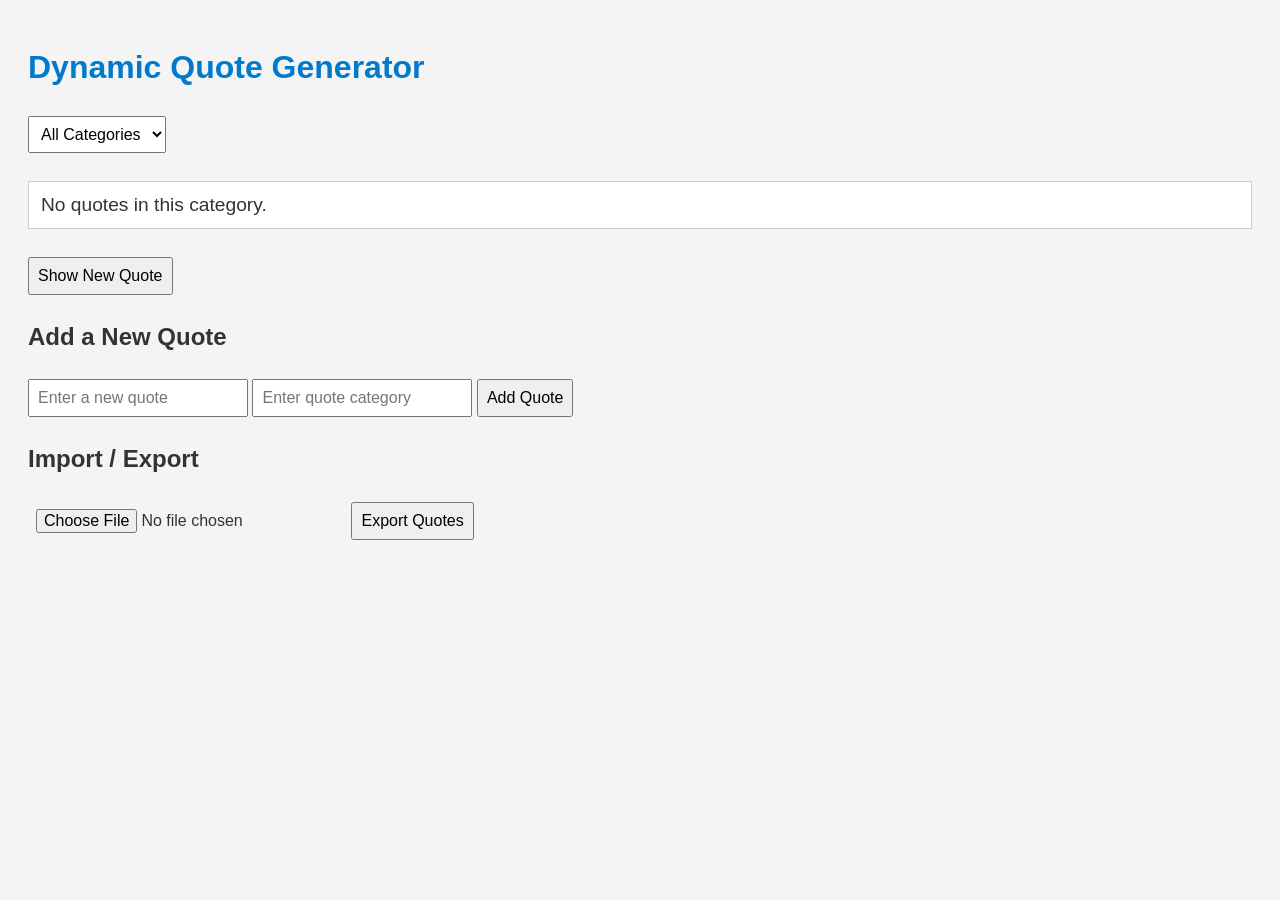
==== commit cc3e34b5: "Add files via upload" ====
--- a/dom-manipulation/index.html
+++ b/dom-manipulation/index.html
@@ -7,22 +7,27 @@
   <link rel="stylesheet" href="style.css" />
 </head>
 <body>
-  <div class="container">
-    <h1>Dynamic Quote Generator</h1>
+  <h1>Dynamic Quote Generator</h1>
 
-    <!-- Quote display -->
-    <div id="quoteDisplay" class="quote-box"></div>
-    <button id="newQuote">Show New Quote</button>
+  <div>
+    <select id="categoryFilter" onchange="filterQuotes()">
+      <option value="all">All Categories</option>
+    </select>
+  </div>
 
-    <!-- Dynamic form will be injected here -->
-    <div id="formContainer"></div>
+  <div id="quoteDisplay">No quote selected.</div>
 
-    <!-- Import / Export Section -->
-    <div class="import-export">
-      <button onclick="exportToJsonFile()">Export Quotes (JSON)</button>
-      <input type="file" id="importFile" accept=".json" onchange="importFromJsonFile(event)" />
-    </div>
-  </div>
+  <button id="newQuote">Show New Quote</button>
+
+  <h2>Add a New Quote</h2>
+  <input id="newQuoteText" type="text" placeholder="Enter a new quote" />
+  <input id="newQuoteCategory" type="text" placeholder="Enter quote category" />
+  <button onclick="addQuote()">Add Quote</button>
+  <div id="errorMessage" class="error"></div>
+
+  <h2>Import / Export</h2>
+  <input type="file" id="importFile" accept=".json" onchange="importFromJsonFile(event)" />
+  <button onclick="exportQuotesAsJson()">Export Quotes</button>
 
   <script src="script.js"></script>
 </body>
--- a/dom-manipulation/style.css
+++ b/dom-manipulation/style.css
@@ -1,79 +1,36 @@
 body {
   font-family: Arial, sans-serif;
-  background: #f0f4f8;
-  margin: 0;
-  padding: 2rem;
-  display: flex;
-  justify-content: center;
-  align-items: flex-start;
-}
-
-.container {
-  max-width: 600px;
-  width: 100%;
-  background: white;
-  padding: 2rem;
-  border-radius: 10px;
-  box-shadow: 0 4px 12px rgba(0, 0, 0, 0.1);
+  padding: 20px;
+  background: #f4f4f4;
+  color: #333;
 }
 
 h1 {
-  text-align: center;
-  color: #333;
+  color: #007acc;
 }
 
-.quote-box {
-  background: #e0f7fa;
-  padding: 1rem;
-  margin-bottom: 1rem;
-  border-left: 5px solid #00acc1;
-  font-style: italic;
+input, select, button {
+  margin: 8px 0;
+  padding: 8px;
+  font-size: 16px;
 }
 
-button {
-  background-color: #00acc1;
-  color: white;
-  border: none;
-  padding: 0.6rem 1rem;
-  cursor: pointer;
-  border-radius: 5px;
-  margin-top: 0.5rem;
-}
-
-button:hover {
-  background-color: #008b9a;
-}
-
-.form {
-  display: flex;
-  flex-direction: column;
-  gap: 0.5rem;
-  margin-top: 1rem;
-}
-
-input[type="text"] {
-  padding: 0.5rem;
-  border-radius: 5px;
+#quoteDisplay {
+  margin: 20px 0;
+  font-size: 1.2em;
+  background: #fff;
+  padding: 12px;
   border: 1px solid #ccc;
 }
 
 .error {
   color: red;
-  font-size: 0.9rem;
-}
-/* Keep your previous CSS, and add this at the bottom */
-
-.import-export {
-  margin-top: 2rem;
-  display: flex;
-  flex-direction: column;
-  gap: 0.5rem;
 }
 
-#importFile {
-  padding: 0.5rem;
-  border: 1px solid #ccc;
-  background: white;
-  border-radius: 5px;
-  cursor: pointer;
+.notification {
+  background-color: #d4edda;
+  padding: 10px;
+  border: 1px solid #c3e6cb;
+  color: #155724;
+  margin-bottom: 10px;
 }
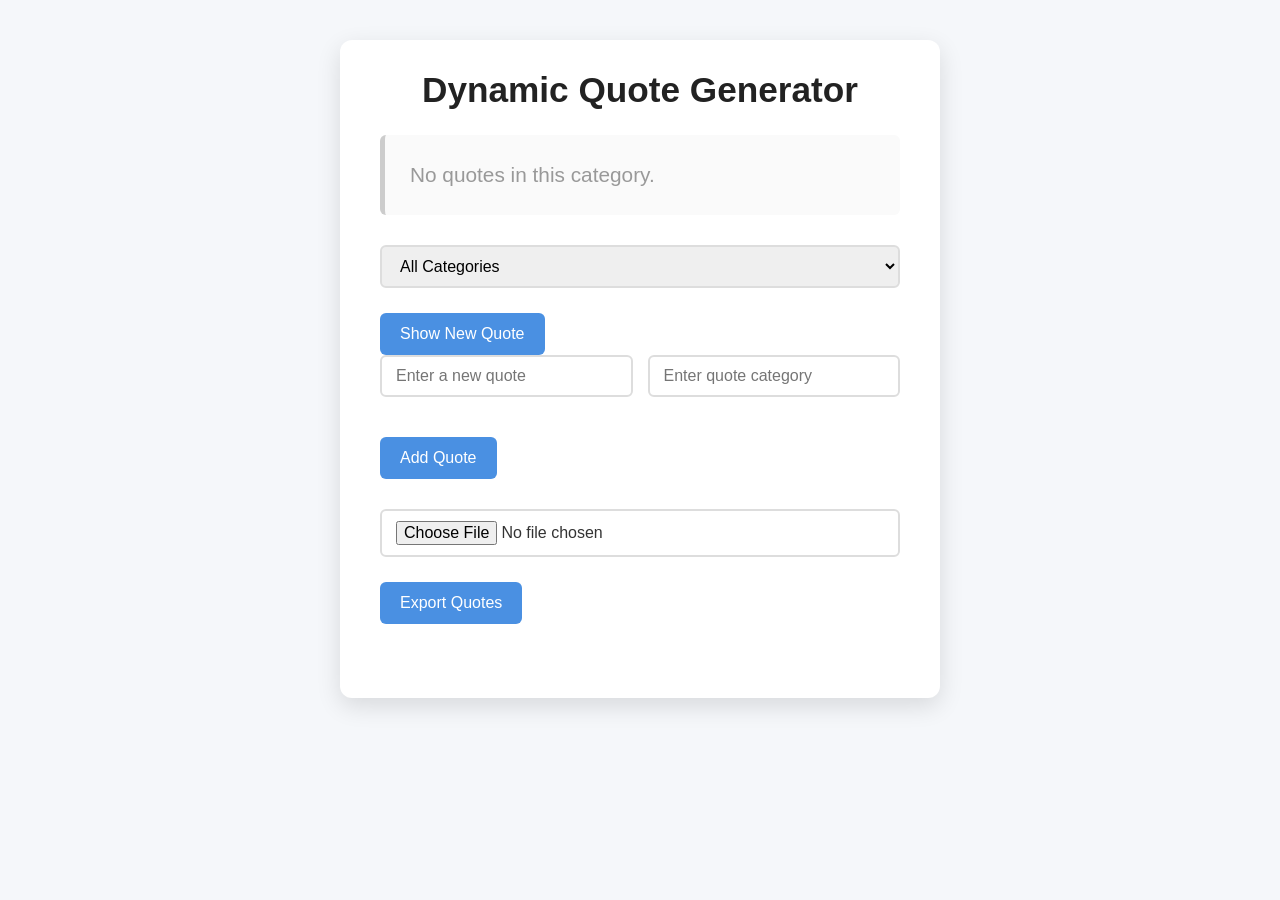
==== commit 59d7db80: "Add files via upload" ====
--- a/dom-manipulation/index.html
+++ b/dom-manipulation/index.html
@@ -2,32 +2,36 @@
 <html lang="en">
 <head>
   <meta charset="UTF-8" />
-  <meta name="viewport" content="width=device-width, initial-scale=1.0"/>
+  <meta name="viewport" content="width=device-width, initial-scale=1" />
   <title>Dynamic Quote Generator</title>
   <link rel="stylesheet" href="style.css" />
 </head>
 <body>
-  <h1>Dynamic Quote Generator</h1>
+  <div class="container">
+    <h1>Dynamic Quote Generator</h1>
 
-  <div>
+    <div id="quoteDisplay" class="empty">Your quote will appear here.</div>
+
     <select id="categoryFilter" onchange="filterQuotes()">
       <option value="all">All Categories</option>
+      <!-- categories populated dynamically -->
     </select>
+
+    <button id="newQuote">Show New Quote</button>
+
+    <div class="form-row">
+      <input id="newQuoteText" type="text" placeholder="Enter a new quote" />
+      <input id="newQuoteCategory" type="text" placeholder="Enter quote category" />
+    </div>
+    <button onclick="addQuote()">Add Quote</button>
+    <div id="errorMessage"></div>
+
+    <input type="file" id="importFile" accept=".json" onchange="importFromJsonFile(event)" />
+
+    <button onclick="exportQuotesAsJson()">Export Quotes</button>
+
+    <div id="notificationArea"></div>
   </div>
-
-  <div id="quoteDisplay">No quote selected.</div>
-
-  <button id="newQuote">Show New Quote</button>
-
-  <h2>Add a New Quote</h2>
-  <input id="newQuoteText" type="text" placeholder="Enter a new quote" />
-  <input id="newQuoteCategory" type="text" placeholder="Enter quote category" />
-  <button onclick="addQuote()">Add Quote</button>
-  <div id="errorMessage" class="error"></div>
-
-  <h2>Import / Export</h2>
-  <input type="file" id="importFile" accept=".json" onchange="importFromJsonFile(event)" />
-  <button onclick="exportQuotesAsJson()">Export Quotes</button>
 
   <script src="script.js"></script>
 </body>
--- a/dom-manipulation/style.css
+++ b/dom-manipulation/style.css
@@ -1,36 +1,145 @@
+/* Reset some default styles */
+* {
+  box-sizing: border-box;
+  margin: 0;
+  padding: 0;
+}
+
 body {
-  font-family: Arial, sans-serif;
-  padding: 20px;
-  background: #f4f4f4;
+  font-family: 'Segoe UI', Tahoma, Geneva, Verdana, sans-serif;
+  background: #f5f7fa;
   color: #333;
+  min-height: 100vh;
+  display: flex;
+  justify-content: center;
+  align-items: flex-start;
+  padding: 40px 20px;
+}
+
+.container {
+  background: #fff;
+  width: 100%;
+  max-width: 600px;
+  border-radius: 12px;
+  box-shadow: 0 8px 24px rgba(0, 0, 0, 0.12);
+  padding: 30px 40px;
 }
 
 h1 {
-  color: #007acc;
-}
-
-input, select, button {
-  margin: 8px 0;
-  padding: 8px;
-  font-size: 16px;
+  text-align: center;
+  color: #222;
+  margin-bottom: 25px;
+  font-weight: 700;
+  font-size: 2.2rem;
 }
 
 #quoteDisplay {
-  margin: 20px 0;
-  font-size: 1.2em;
-  background: #fff;
-  padding: 12px;
-  border: 1px solid #ccc;
+  font-style: italic;
+  font-size: 1.3rem;
+  line-height: 1.6;
+  padding: 20px 25px;
+  border-left: 5px solid #4a90e2;
+  background: #eaf2ff;
+  margin-bottom: 30px;
+  border-radius: 6px;
+  min-height: 80px;
+  display: flex;
+  align-items: center;
+  color: #1a1a1a;
+  transition: background-color 0.3s ease;
 }
 
-.error {
-  color: red;
+#quoteDisplay.empty {
+  color: #999;
+  font-style: normal;
+  border-left-color: #ccc;
+  background: #fafafa;
+}
+
+button, input[type="button"] {
+  background-color: #4a90e2;
+  border: none;
+  padding: 12px 20px;
+  color: white;
+  font-size: 1rem;
+  border-radius: 6px;
+  cursor: pointer;
+  transition: background-color 0.25s ease;
+  margin-top: 10px;
+}
+
+button:hover, input[type="button"]:hover {
+  background-color: #357abd;
+}
+
+#newQuoteText,
+#newQuoteCategory,
+#categoryFilter,
+#importFile {
+  width: 100%;
+  padding: 10px 14px;
+  margin-bottom: 15px;
+  font-size: 1rem;
+  border: 2px solid #ddd;
+  border-radius: 6px;
+  transition: border-color 0.3s ease;
+}
+
+#newQuoteText:focus,
+#newQuoteCategory:focus,
+#categoryFilter:focus,
+#importFile:focus {
+  outline: none;
+  border-color: #4a90e2;
+  box-shadow: 0 0 6px #4a90e2aa;
+}
+
+.form-row {
+  display: flex;
+  gap: 15px;
+  margin-bottom: 15px;
+}
+
+.form-row input[type="text"] {
+  flex: 1;
+}
+
+#errorMessage {
+  color: #d9534f;
+  font-weight: 600;
+  margin-bottom: 10px;
+  min-height: 20px;
+}
+
+#notificationArea {
+  margin-top: 20px;
+  min-height: 24px;
+  font-weight: 600;
+  color: #2a8f2a;
+  text-align: center;
 }
 
 .notification {
-  background-color: #d4edda;
-  padding: 10px;
-  border: 1px solid #c3e6cb;
-  color: #155724;
-  margin-bottom: 10px;
+  background-color: #dff0d8;
+  border: 1px solid #a3d18c;
+  padding: 10px 15px;
+  border-radius: 6px;
+  animation: fadein 0.4s ease forwards;
+  display: inline-block;
+  max-width: 100%;
 }
+
+@keyframes fadein {
+  from { opacity: 0; transform: translateY(-10px);}
+  to { opacity: 1; transform: translateY(0);}
+}
+
+/* Responsive */
+@media (max-width: 480px) {
+  .container {
+    padding: 20px 25px;
+  }
+  h1 {
+    font-size: 1.8rem;
+  }
+}
